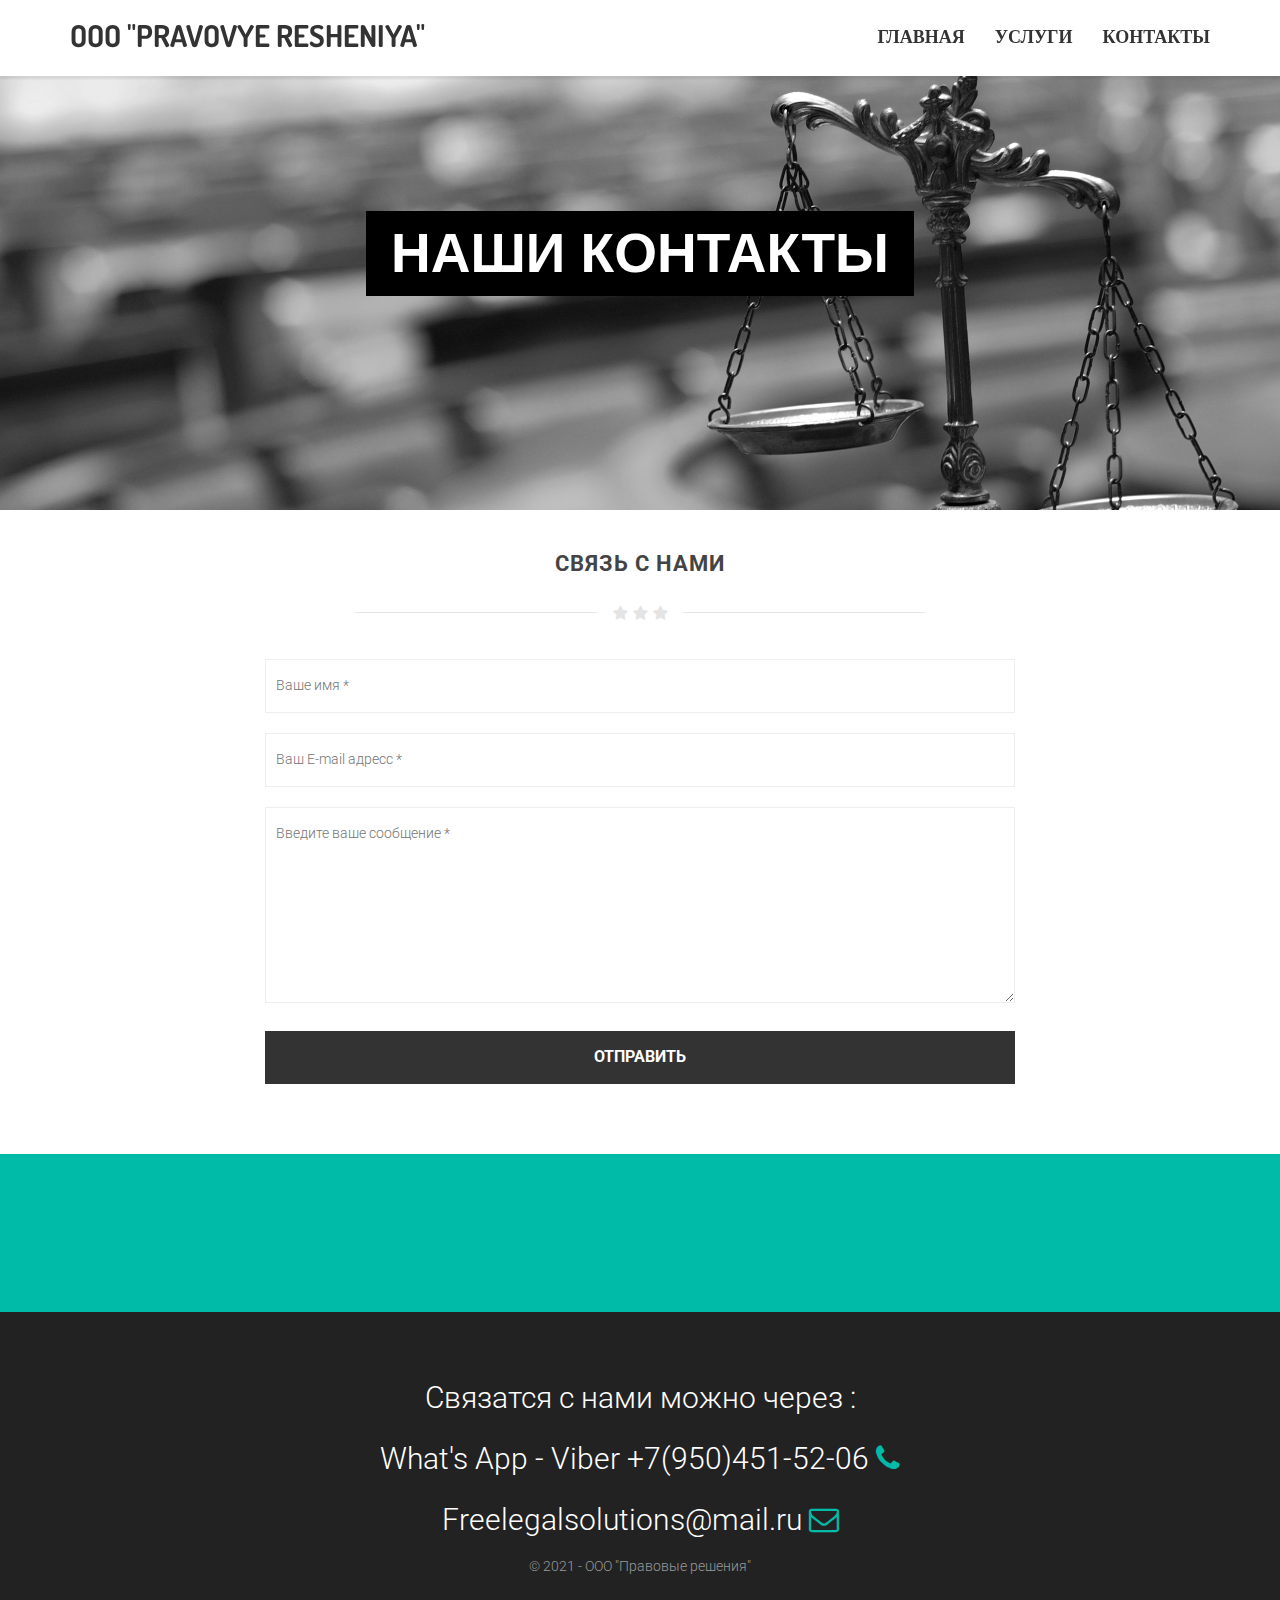
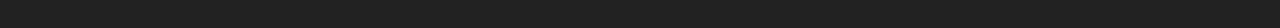
==== contact.html @ e413a42b "Загружает файлы с сайта" ====
<!DOCTYPE html>
<html>
<head>
<meta charset="utf-8">
<meta name="viewport" content="width=device-width, initial-scale=1.0">
<meta name="generator" content="">
<link href="css/bootstrap.min.css" rel="stylesheet">
<link href="https://maxcdn.bootstrapcdn.com/font-awesome/4.6.3/css/font-awesome.min.css" rel="stylesheet">
<link href="css/style.css" rel="stylesheet">
<link href="https://fonts.googleapis.com/css?family=Dosis:200,300,400,500,600,700" rel="stylesheet">
<link href="https://fonts.googleapis.com/css?family=Roboto:200,300,400,500,600,700" rel="stylesheet">
</head>
<body>


<header class="item header margin-top-0">
<div class="wrapper">
	<nav role="navigation" class="navbar navbar-white navbar-embossed navbar-lg navbar-fixed-top">
	<div class="container">
		<div class="navbar-header">
			<button data-target="#navbar-collapse-02" data-toggle="collapse" class="navbar-toggle" type="button">
			<i class="fa fa-bars"></i>
			<span class="sr-only">Toggle navigation</span>
			</button>
			<a href="index.html" class="navbar-brand brand"> OOO "PRAVOVYE RESHENIYA" </a>
		</div>
		<div id="navbar-collapse-02" class="collapse navbar-collapse">
			<ul class="nav navbar-nav navbar-right">
				<li class="propClone"><a href="index.html">ГЛАВНАЯ</a></li>
				<li class="propClone"><a href="shop.html">УСЛУГИ</a></li>
				<li class="propClone"><a href="contact.html">КОНТАКТЫ</a></li>
			</ul>
		</div>
	</div>
	</nav>
	<div class="container">
		<div class="row">
			<div class="col-md-12 text-center">
				<div class="text-pageheader">
					<div class="maintext-image" data-scrollreveal="enter top over 1.5s after 0.1s">
					    <div class="background">
						<div class="transparent">НАШИ КОНТАКТЫ</div>
					</div>
				</div>
			</div>
		</div>
	</div>
</div>
</header>

<section class="item content">
<div class="container toparea">
	<div class="underlined-title">
		<div class="editContent">
			<h1 class="text-center latestitems">СВЯЗЬ С НАМИ</h1>
		</div>
		<div class="wow-hr type_short">
			<span class="wow-hr-h">
			<i class="fa fa-star"></i>
			<i class="fa fa-star"></i>
			<i class="fa fa-star"></i>
			</span>
		</div>
	</div>
	<div class="row">
		<div class="col-lg-8 col-lg-offset-2">
			<div class="done">
				<div class="alert alert-success">
					<button type="button" class="close" data-dismiss="alert">×</button>
					Ваше сообщение было отправлено. Спасибо!
				</div>
			</div>
			<form method="post" action="contact.php" id="contactform">
				<div class="form">
					<input type="text" name="name" placeholder="Ваше имя *">
					<input type="text" name="email" placeholder="Ваш E-mail адресс *">
					<textarea name="comment" rows="7" placeholder="Введите ваше сообщение *"></textarea>
					<input type="submit" id="submit" class="clearfix btn" value="ОТПРАВИТЬ">
				</div>
			</form>
		</div>
	</div>
</div>
</div>
</section>
<!-- CALL TO ACTION =============================-->
<section class="content-block" style="background-color:#00bba7;">
<div class="container text-center">
	<div class="row">
		<div class="col-sm-10 col-sm-offset-1">
			<div class="item" data-scrollreveal="enter top over 0.4s after 0.1s">
				<h1 class="callactiontitle"> СКИДКА ПО ПРОМОКОДУ НА ПЕРВУЮ КОНСУЛЬТАЦИЮ :  <span class="callactionbutton"><i class="fa fa-gift"> G3AYARA </i></span>
				</h1>
			</div>
		</div>
	</div>
</div>
</section>


<!-- FOOTER =============================-->
<div class="footer text-center">
	<div class="container">
		<div class="row">
			<p class="footernote">
				 Cвязатся с нами можно через : 
			</p>
			<ul class="social-iconsfooter" > 
				<p>  What's App - Viber +7(950)451-52-06 <a  class="fa fa-phone"></i></a></p>
				<p>  Freelegalsolutions@mail.ru <a  class="fa fa-envelope-o"></i></a></p>
			</ul> 
			<p>
				 &copy; 2021 - ООО "Правовые решения" <br/>
			</p>
		</div>
	</div>
</div>
<!-- SCRIPTS =============================-->
<script src="js/jquery-.js"></script>
<script src="js/bootstrap.min.js"></script>
<script src="js/anim.js"></script>
<script src="js/validate.js"></script>
</body>
</html>
---- css/style.css ----
/*
Scorilo 1.0.1 - HTML Template by WowThemes.net
Visit: https://www.wowthemes.net
================================================== */
body {
	font-family:Roboto;
	font-weight:300;
	font-size:16px;
	color:#777;
	line-height:1.7;
}
h1,h2,h3,h4,h5,h6 {
	font-family:Roboto;
	font-weight:700;
}
.unstyle ul li,.unstyle ol li,ul.unstyle li,ol.unstyle li {
	list-style:none;
	line-height:inherit;
}
.text-left {
	text-align:left !Important;
}
a:hover {
	text-decoration:none;
}
.content-block {
	padding:50px 0;
	margin-top:50px;
}
.navbar-lg {
	min-height:76px;
}
.navbar-lg .navbar-brand {
	line-height:1;
	padding-top:20px;
	padding-bottom:26px;
	font-size:30px;
}
.navbar-toggle:before {
	background-image:url(../images/menu.png);
	background-repeat:no-repeat;
}
header .navbar-white a {
	color:#333333;
	font-weight:700;
}
.item.content,.item.portfolio,.item.team,.item.pricing,.item.contact {
	padding-top:40px;
	padding-bottom:0px;
}
.padding-top-100 {
	padding-top:180px !important;
}
.padding-bottom-40 {
	padding-bottom:40px !important;
}
header .navbar-white {
	background:#fff;
	box-shadow:0px 3px 2px 0px rgba(50,50,50,0.1);
}
.item.header {
	background-image:url(../images/homeimg.jpg);
	background-repeat:no-repeat;
	background-position:0% top;
	background-size:cover;
	background-attachment:scroll;
	background-color:rgba(0,0,0,0);
}
.navbar-nav,.navbar>.container .navbar-brand {
	font-family:Dosis;
	text-transform:uppercase;
}
	.text-homeimage {
	text-align:center;
	color:#fff;
	z-index:2;
	position:relative;
	font-size:75px;
	line-height:90px;
	text-transform:uppercase;
	padding-top:190px;
	padding-bottom:190px;
	font-weight:700;
	font-family:Dosis;
}
.text-pageheader {
	 text-align:center;
	color:#fff;
	z-index:2;
	position:relative;
	font-size:45px;
	line-height:90px;
	text-transform:uppercase;
	padding-top:100px;
	padding-bottom:100px;
	font-weight:700;
	font-family:Dosis;
}
.

	text-transform:none;
	font-weight:100 !Important;
}
.toparea {
	background:#fff;
	margin-top:-100px;
	padding-top:30px;
}
.numbertext {
	font-weight:700;
	font-size:20px;
	line-height:38px;
	color:#444;
	text-transform:uppercase;
	display:block;
	margin-bottom:10px;
}
.numberstep {
	background-color:#333333;
	border-radius:50%;
	color:#fff;
	margin-right:4px;
	text-align:center;
	height:60px;
	width:60px;
	line-height:60px;
	display:inline-block;
	font-size:25px;
	font-weight:700;
	margin-top:20px;
}
h1.latestitems {
	font-size:22px;
	line-height:28px;
	color:#444;
	text-transform:uppercase;
	letter-spacing:1px;
	margin-top:0;
}
.wow-hr {
	position:relative;
	font-size:0;
	text-align:center;
	height:24px;
	margin:auto;
	margin-top:2%;
	margin-bottom:3%;
	width:50%;
	padding:2px 0;
	overflow:hidden;
	clear:both;
}
.wow-hr-h:before {
	left:-13px;
	margin-left:-50%;
	background:#f7f7f7;
}
.wow-hr-h:after {
	left:13px;
	margin-right:-50%;
}
.wow-hr-h:before,.wow-hr-h:after {
	display:inline-block;
	content:"";
	height:1px;
	width:50%;
	margin-top:9px;
	vertical-align:top;
	position:relative;
	background-color:#e4e4e4;
}
.wow-hr-h i {
	font-size:16px;
	line-height:20px;
	height:20px;
	width:20px;
	vertical-align:top;
	text-align:center;
	color:#e4e4e4;
}
.paddingtop0 {
	padding-top:0 !Important;
}
.paddingbottom20 {
	padding-bottom:20px !Important;
}
.homebrowseitems {
	text-decoration:none;
	background-color:#333333;
	font-weight:700;
	font-size:20px;
	border:0;
	padding:13px 39px;
	letter-spacing:1px;
	margin-top:-20px;
	display:inline-block;
	color:#fff;
	margin-bottom:0px;
}
.homebrowseitemsicon {
	color:#fff;
	display:inline-block;
	padding:13px 20px;
	margin-top:-13px;
	margin-bottom:-13px;
	margin-right:-39px;
	margin-left:15px;
	background:rgba(0,0,0,0.2);
}
a.homebrowseitems:hover {
	color:#fff;
	opacity: 0.8;
}
/*==============================================* SHOP *===============================================*/
img {
	max-width: 100%;
}
/*Product Box*/
.maxproduct {
	max-height:300px;
	overflow:hidden;
	display:inline-block;
}
.productbox {
	background:#fff;
	padding:13px;
	border:1px solid #e4e4e4;
	margin-bottom:30px;
}
.latest-items .productbox {
	margin-bottom:30px;
}
.productbox h1 {
	display:block;
	font-size:17px;
	text-transform:uppercase;
	margin-top:15px;
	border-bottom:double medium #eee;
	padding-bottom:15px;
	margin-bottom:10px;
	font-weight:500;
	color:#333;
}
.product-details {
	padding:6px 0 0 0;
	text-align:center;
	color:#444;
}
.productbox .price {
	font-weight:400;
}
.shopsection .productbox {
	margin-bottom:30px;
}
.captionshop {
	display:none;
	position:absolute;
	top:0;
	left:0;
	background-color:#00bba7;
	width:100%;
	height:100%;
}
.captionshop h3,.captionshop p {
	color:#fff;
	margin:20px;
}
.captionshop h3 {
	margin:30px 20px 10px;
}
.captionshop p {
	font-size:15px;
	margin:0 20px 15px;
}
.captionshop a.learn-more {
	padding:8px 12px;
	background:transparent;
	color:#fff;
	font-weight:bold;
	text-decoration:none;
	border:1px solid;
	display:inline-block;
	min-width:120px;
	text-transform:uppercase;
	font-size:16px;
}
.captionshop a.learn-more.detailslearn {
	margin-left:-1px;
}
.captionshop a.learn-more:hover {
	background:#fff;
	color:#00bba7;
	display:inline-block;
	border:1px solid #fff;
}
.fadeshop {
	position:relative;
	 max-height:300px;
}
.properties-box {
	padding:20px 20px 15px 20px;
	border:1px solid #e4e4e4;
	margin-top:25px;
	clear:both;
	float:none;
	line-height:1.7;
}
.slide-text {
	position:relative;
	color:#666;
	overflow:hidden;
	text-align:center;
	font-size:22px;
	font-weight:300;
	line-height:35px;
	max-width:75%;
	margin:0px auto;
	margin-top:0px;
}
.edd-submit.button {
	font-size:20px;
	border:0px;
	padding:7px 20px;
	text-decoration:none;
	color:#444;
	text-align:center;
	font-weight:400;
	background:#fff;
	text-transform:uppercase;
	border-radius:0;
	border-bottom:5px solid rgba(0,0,0,0.1);
	background-color:#00bba7;
	color:#fff;
}
.edd-submit.button,.edd-submit.button:visited {
	background-color:#00bba7;
	color:#fff;
	border-bottom:5px solid rgba(0,0,0,0.1);
}
.edd-submit.button:hover {
	opacity:0.8;
}
.rightarea-price .edd-submit.button {
	font-size:25px;
	padding:14px 25px;
	text-decoration:none;
	color:#fff;
	text-align:center;
	font-weight:400;
	border-bottom:5px solid rgba(0,0,0,0.1);
	text-transform:uppercase;
	border-radius:0;
}
.rightarea-price .edd_purchase_submit_wrapper a.edd-add-to-cart.edd-has-js,.rightarea-price .edd-submit.button {
	display:block;
}
.edd-submit.button.active,.edd-submit.button:focus,.edd-submit.button:hover {
	color:#fff;
}
#edd-purchase-button,.edd-submit,input[type=submit].edd-submit {
	background-color:#00bba7;
	color:#fff;
	border:0;
	border-radius:0;
	border-bottom:5px solid rgba(0,0,0,0.1);
	font-size:17px;
	font-weight:700;
}
#edd_checkout_cart a.edd-cart-saving-button,th input[type=submit].edd-submit {
	text-decoration:none;
	padding:4px 10px;
	text-transform:none;
	font-size:14px;
	background:#fff;
	color:#444;
	border:1px solid #eee;
	font-weight:500;
}
#edd_checkout_cart input.edd-item-quantity {
	padding-left:10px;
}
.edd-cart-added-alert {
	border:2px solid green;
	padding:7px 10px;
	margin-bottom:30px;
	float:right;
	display:inline;
	margin-left:20px;
}
.btn-buynow {
	font-size:25px;
	padding:14px 25px;
	text-decoration:none;
	color:#fff;
	text-align:center;
	font-weight:400;
	border-bottom:5px solid rgba(0,0,0,0.1);
	text-transform:uppercase;
	border-radius:0;
	display:block;
	background:#33c9b9;
}
.rightarea-price .edd-cart-ajax-alert {
	display:inline;
}
.rightarea-price .edd-cart-added-alert {
	border:2px solid green;
	padding:16px 10px;
	top:2px;
	position:absolute;
	margin-left:20px;
	clear:both;
	float:none;
	margin-bottom:0px;
}
.rightarea-price .edd_download_purchase_form {
	margin-bottom:0;
}
.rightarea-price .edd_go_to_checkout {
	clear:both;
	float:none;
	margin-bottom:0px;
}
.rightarea-price .edd-submit.button {
	display:block;
	clear:both;
	float:none;
	margin-bottom:0px;
}
.edd_empty_cart {
	padding:20px;
	display:block;
	background-color:#fcf8e3;
	border:#faebcc 1px solid;
	color:#8a6d3b;
	text-align:center;
	margin-bottom:200px;
}
.headercart {
	color:#fff;
	font-size:21px;
	display:block;
	padding-top:45px;
	font-weight:300;
	letter-spacing:1px;
	z-index:2;
	position:relative;
}
.headercart a {
	z-index:2;
	position:relative;
	color:#fff;
}
.filtertagscats a {
	color:#999;
	border:1px solid #ccc;
	padding:5px 10px;
	margin-right:10px;
	margin-bottom:13px;
	display:inline-block;
	text-transform:uppercase;
	font-size:13px !Important;
}
table#edd_purchase_receipt td,table#edd_purchase_receipt th,table#edd_purchase_receipt_products td,table#edd_purchase_receipt_products th {
	text-align:left;
	border:1px solid #eee;
	padding:10px;
}
#edd_checkout_cart {
	text-align:left;
	width:100%;
	border:none;
	margin:0 0 21px;
	table-layout:auto;
}
#edd_checkout_cart .edd_cart_header_row th {
	background:#fafafa;
	padding:1.387em;
}
#edd_checkout_cart td,#edd_checkout_cart th {
	text-align:left;
	border:1px solid #eee;
	color:#666;
	padding:.5em 1.387em;
}
#edd_checkout_form_wrap fieldset {
	border:1px solid #eee;
	padding:1.387em;
	margin:0 0 21px;
}
legend {
	display:inline-block !Important;
}
#edd_checkout_form_wrap label {
	font-weight:700;
	display:block;
	position:relative;
	line-height:100%;
	font-size:95%;
	margin:0 0 5px;
}
#edd_checkout_form_wrap input[type=text],#edd_checkout_form_wrap input[type=email],#edd_checkout_form_wrap input[type=password],#edd_checkout_form_wrap input[type=tel],#edd_checkout_form_wrap textarea {
	padding:4px 6px;
}
#edd_checkout_form_wrap input.edd-input,#edd_checkout_form_wrap textarea.edd-input {
	display:inline-block;
	width:100%;
	border:1px solid #eee;
}
.myaccountsection legend {
	-webkit-padding-start:0;
	text-transform:uppercase;
	margin-bottom:20px;
	font-weight:700;
	display:block;
}
.myaccountsection #edd_login_form {
	margin-top:20px;
}
.myaccountsection #edd_login_form input,.myaccountsection #edd_login_form select {
	margin-bottom:0;
	margin-left:10px;
}
.myaccountsection #edd_login_form input[type="submit"] {
	margin-left:0px;
}
.myaccountsection input,.myaccountsection select {
	margin-bottom:20px;
	padding:7px 5px;
}
.myaccountsection input[type="submit"] {
	background:#333;
	padding:7px 20px;
	color:#fff;
	border:0px;
	margin-left: 0px;
}
/* WOW Fancy Box 3================================================== */
.infoarea .maintitle,.maintitle {
	font-size:22px;
	line-height:28px;
	color:#444;
	text-transform:uppercase;
	margin-bottom:40px;
	letter-spacing:1px;
}
.infoareaicon {
	font-size:40px;
	position:absolute;
	top:-18px;
	left:43%;
	background:#fff;
	padding-left:10px;
	padding-right:10px;
	color:#333333;
}
.infoareawrap {
	border:1px solid #eee;
	padding:20px;
}
.infoareawrap h1.subtitle {
	margin-top:20px;
	color:#444;
	text-transform:uppercase;
	font-size:16px;
	letter-spacing:1px;
	margin-bottom: 15px;
}
/* the text box */
.slide-text {
	position:relative;
	color:#666;
	overflow:hidden;
	text-align:center;
	font-size:22px;
	font-weight:300;
	line-height:35px;
	max-width:75%;
	margin:0px auto;
}
.slide-text img {
	border-radius:50%;
	max-width:100px;
	margin:20px 0;
}
.slide-text p {
	margin-top:0px;
	font-size:19px;
}
.slide-text a p {
	color:#666;
}
.slide-text h2 {
	font-style:normal;
	font-size:24px;
	line-height:28px;
	color:#444;
	text-transform:uppercase;
	letter-spacing:1px;
	margin-bottom:15px;
	margin-top:0;
}
.callactiontitle {
	font-size:25px;
	font-weight:300;
	color:#fff;
}
.callactionbutton {
	border:1px solid;
	padding:10px 20px;
	margin-left:30px;
}
.footer ul.social-iconsfooter li {
	display:inline-block;
	float:none;
	position:relative;
	background:transparent;
	margin-right:5px;
	border:1px solid #333;
}
.footer ul.social-iconsfooter li a {
	color:#fff;
	width:60px;
	height:60px;
	line-height:60px;
	display:inline-block;
}
.footer {
	background:#222;
	color:#999;
	font-size:14px;
	padding:60px 0 40px 0;
	margin-top:0px;
}
ul,ol {
	-moz-padding-start:0px;
	-webkit-padding-start:0px;
	-khtml-padding-start:0px;
	-o-padding-start:0px;
	padding-start:0px;
	padding-left:0px;
}
.footernote {
	font-size:30px;
	color:#fff;
}
.footer a {
	color:#00bba7;
}
#contactform input,#contactform textarea {
	border:0px;
	border:1px solid #eee;
	width:100%;
	background-color:transparent;
	padding:14px 10px;
	margin-bottom:20px;
	border-radius:0;
	font-size:14px;
}
#contactform .btn {
	background:#333;
	color:#fff;
	border:1px solid #333;
	font-size:16px;
	font-weight:700;
	text-transform:uppercase;
}
.done {
	display:none;
}
.error input,input.error,.error textarea,textarea.error {
	background-color:#ffffff;
	border-bottom:2px solid orangered !Important;
	transition:border linear 0.2s,box-shadow linear 0.2s;
}
@media (min-width:768px) {
	.navbar-lg .navbar-nav>li>a {
		padding-top:26px;
		padding-bottom:26px;
		 font-size:18px;
	}
	.navbar-lg .navbar-nav>li>a:hover,.navbar-lg .navbar-nav>li>a:active {
		background:#fff;
		color: #00bba7;
	}
}
.background {
    text-align: center;
    background: url("background.jpg") top center;  
    padding: 110px 7px;
}    
.transparent {
    font-family: Tahoma, sans-serif;
    font-weight: bold;
    font-size: 55px;
    line-height: 55px;
    text-transform: uppercase;
    background: #000;
    color: #FFF;
    mix-blend-mode: multiply;
    padding: 15px 25px;
    display: inline-block;
    /* text-shadow: 0 0 8px rgba(0,0,0,5), 0 2px 4px rgba(0,0,0,0.7); */
}
/* сСПИСРК НА ГЛАВНОЙ  ================================================== */
.rectangle {
counter-reset: li; 
list-style: none; 
font: 14px "Trebuchet MS", "Lucida Sans";
padding: 0;
text-shadow: 0 1px 0 rgba(255,255,255,.5);
}
.rectangle a {
position: relative;
display: block;
padding: .4em .4em .4em .8em;
margin: .5em 0 .5em 2.5em;
background: #D3D4DA;
color: #444;
text-decoration: none;
transition: all .3s ease-out;
}
.rectangle a:hover {background: #DCDDE1;}       
.rectangle a:before {
content: counter(li);
counter-increment: li;
position: absolute;
left: -2.5em;
top: 50%;
margin-top: -1em;
background: #9097A2;
height: 2em;
width: 2em;
line-height: 2em;
text-align: center;
font-weight: bold;
}
.rectangle a:after {
position: absolute;
content: "";
border: .5em solid transparent;
left: -1em;
top: 50%;
margin-top: -.5em;
transition: all .3s ease-out;
}
.rectangle a:hover:after {
left: -.5em;
border-left-color: #9097A2;
}
.rectangle {
counter-reset: li; 
list-style: none; 
font: 14px "Trebuchet MS", "Lucida Sans";
padding: 0;
text-shadow: 0 1px 0 rgba(255,255,255,.5);
}
.rectangle a {
position: relative;
display: block;
padding: .4em .4em .4em .8em;
margin: .5em 0 .5em 2.5em;
background: #D3D4DA;
color: #444;
text-decoration: none;
transition: all .3s ease-out;
}
.rectangle a:hover {background: #DCDDE1;}       
.rectangle a:before {
content: counter(li);
counter-increment: li;
position: absolute;
left: -2.5em;
top: 50%;
margin-top: -1em;
background: #9097A2;
height: 2em;
width: 2em;
line-height: 2em;
text-align: center;
font-weight: bold;
}
.rectangle a:after {
position: absolute;
content: "";
border: .5em solid transparent;
left: -1em;
top: 50%;
margin-top: -.5em;
transition: all .3s ease-out;
}
.rectangle a:hover:after {
left: -.5em;
border-left-color: #9097A2;
}
.social-iconsfooter {
	font-size:30px;
	color:#fff;
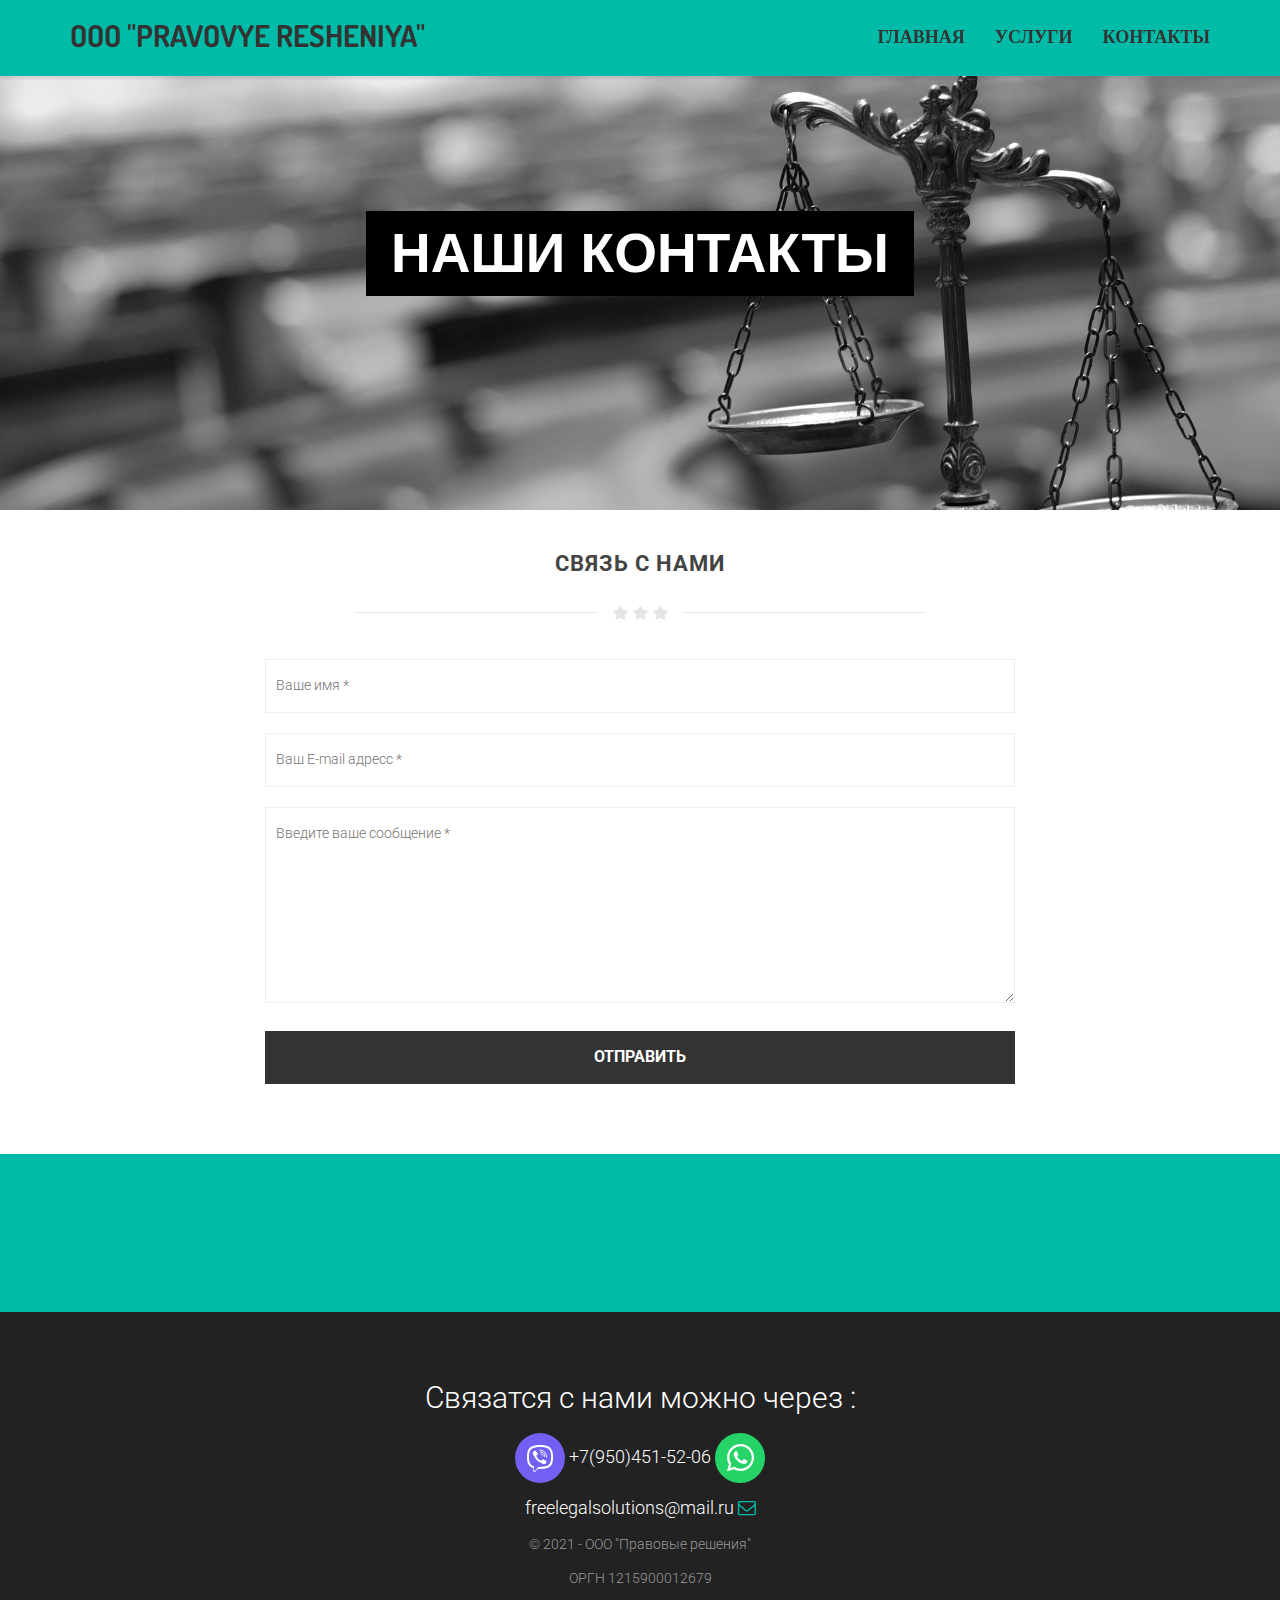
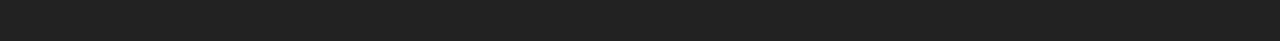
==== commit 3e751f6a: "Изменение цвета сайта , стиля , добавление данных" ====
--- a/contact.html
+++ b/contact.html
@@ -102,15 +102,19 @@
 <div class="footer text-center">
 	<div class="container">
 		<div class="row">
+			<span class="iconify" data-icon="fa-brands:viber"></span>
 			<p class="footernote">
 				 Cвязатся с нами можно через : 
 			</p>
 			<ul class="social-iconsfooter" > 
-				<p>  What's App - Viber +7(950)451-52-06 <a  class="fa fa-phone"></i></a></p>
-				<p>  Freelegalsolutions@mail.ru <a  class="fa fa-envelope-o"></i></a></p>
+				<p> <a title="Viber"><img src="images/Viber.svg"/></a> +7(950)451-52-06 <a title="Whatsapp"><img src="images/WhatsApp.svg" alt="Написать в Whatsapp" /></a>	
+					    	</p>	
+				<p>  freelegalsolutions@mail.ru <a  class="fa fa-envelope-o"></i></a></p>
 			</ul> 
 			<p>
 				 &copy; 2021 - ООО "Правовые решения" <br/>
+			<p>  
+				 ОРГН 1215900012679
 			</p>
 		</div>
 	</div>
--- a/css/style.css
+++ b/css/style.css
@@ -1,6 +1,5 @@
 /*
-Scorilo 1.0.1 - HTML Template by WowThemes.net
-Visit: https://www.wowthemes.net
+
 ================================================== */
 body {
 	font-family:Roboto;
@@ -55,7 +54,7 @@
 	padding-bottom:40px !important;
 }
 header .navbar-white {
-	background:#fff;
+	background:#00bba7;
 	box-shadow:0px 3px 2px 0px rgba(50,50,50,0.1);
 }
 .item.header {
@@ -116,9 +115,9 @@
 	margin-bottom:10px;
 }
 .numberstep {
-	background-color:#333333;
+	background-color:#00bba7;
 	border-radius:50%;
-	color:#fff;
+	color:black;
 	margin-right:4px;
 	text-align:center;
 	height:60px;
@@ -555,7 +554,7 @@
 	color:#333333;
 }
 .infoareawrap {
-	border:1px solid #eee;
+	border:20px solid #eee;
 	padding:20px;
 }
 .infoareawrap h1.subtitle {
@@ -679,9 +678,10 @@
 		padding-bottom:26px;
 		 font-size:18px;
 	}
+	 /* ЦВЕТ ПРИ НАВЕДЕНИИ - НА КНОПКИ ГЛАВНАЯ ,СШОП , И КОНТАКТЫ*/
 	.navbar-lg .navbar-nav>li>a:hover,.navbar-lg .navbar-nav>li>a:active {
-		background:#fff;
-		color: #00bba7;
+		background:#00bba7;
+		color: #333;
 	}
 }
 .background {
@@ -702,11 +702,12 @@
     display: inline-block;
     /* text-shadow: 0 0 8px rgba(0,0,0,5), 0 2px 4px rgba(0,0,0,0.7); */
 }
-/* сСПИСРК НА ГЛАВНОЙ  ================================================== */
+
+/*ТАБЛИЦА В НАЧАЛЕ  ================================================== */
 .rectangle {
 counter-reset: li; 
 list-style: none; 
-font: 14px "Trebuchet MS", "Lucida Sans";
+font: 18px "URW Chancery L", "cursive";
 padding: 0;
 text-shadow: 0 1px 0 rgba(255,255,255,.5);
 }
@@ -715,7 +716,7 @@
 display: block;
 padding: .4em .4em .4em .8em;
 margin: .5em 0 .5em 2.5em;
-background: #D3D4DA;
+background: #FFFFFF;
 color: #444;
 text-decoration: none;
 transition: all .3s ease-out;
@@ -728,7 +729,7 @@
 left: -2.5em;
 top: 50%;
 margin-top: -1em;
-background: #9097A2;
+background: #00bba7;
 height: 2em;
 width: 2em;
 line-height: 2em;
@@ -748,51 +749,8 @@
 left: -.5em;
 border-left-color: #9097A2;
 }
-.rectangle {
-counter-reset: li; 
-list-style: none; 
-font: 14px "Trebuchet MS", "Lucida Sans";
-padding: 0;
-text-shadow: 0 1px 0 rgba(255,255,255,.5);
-}
-.rectangle a {
-position: relative;
-display: block;
-padding: .4em .4em .4em .8em;
-margin: .5em 0 .5em 2.5em;
-background: #D3D4DA;
-color: #444;
-text-decoration: none;
-transition: all .3s ease-out;
-}
-.rectangle a:hover {background: #DCDDE1;}       
-.rectangle a:before {
-content: counter(li);
-counter-increment: li;
-position: absolute;
-left: -2.5em;
-top: 50%;
-margin-top: -1em;
-background: #9097A2;
-height: 2em;
-width: 2em;
-line-height: 2em;
-text-align: center;
-font-weight: bold;
-}
-.rectangle a:after {
-position: absolute;
-content: "";
-border: .5em solid transparent;
-left: -1em;
-top: 50%;
-margin-top: -.5em;
-transition: all .3s ease-out;
-}
-.rectangle a:hover:after {
-left: -.5em;
-border-left-color: #9097A2;
-}
+/*КОНТАКТЫ В НИЗУ СТРАНИЦЫ  ================================================== */
 .social-iconsfooter {
-	font-size:30px;
-	color:#fff;
+	font-size:18px;
+	color:#fff; }
+/*ЗНАЧОК VIBER ================================================== */
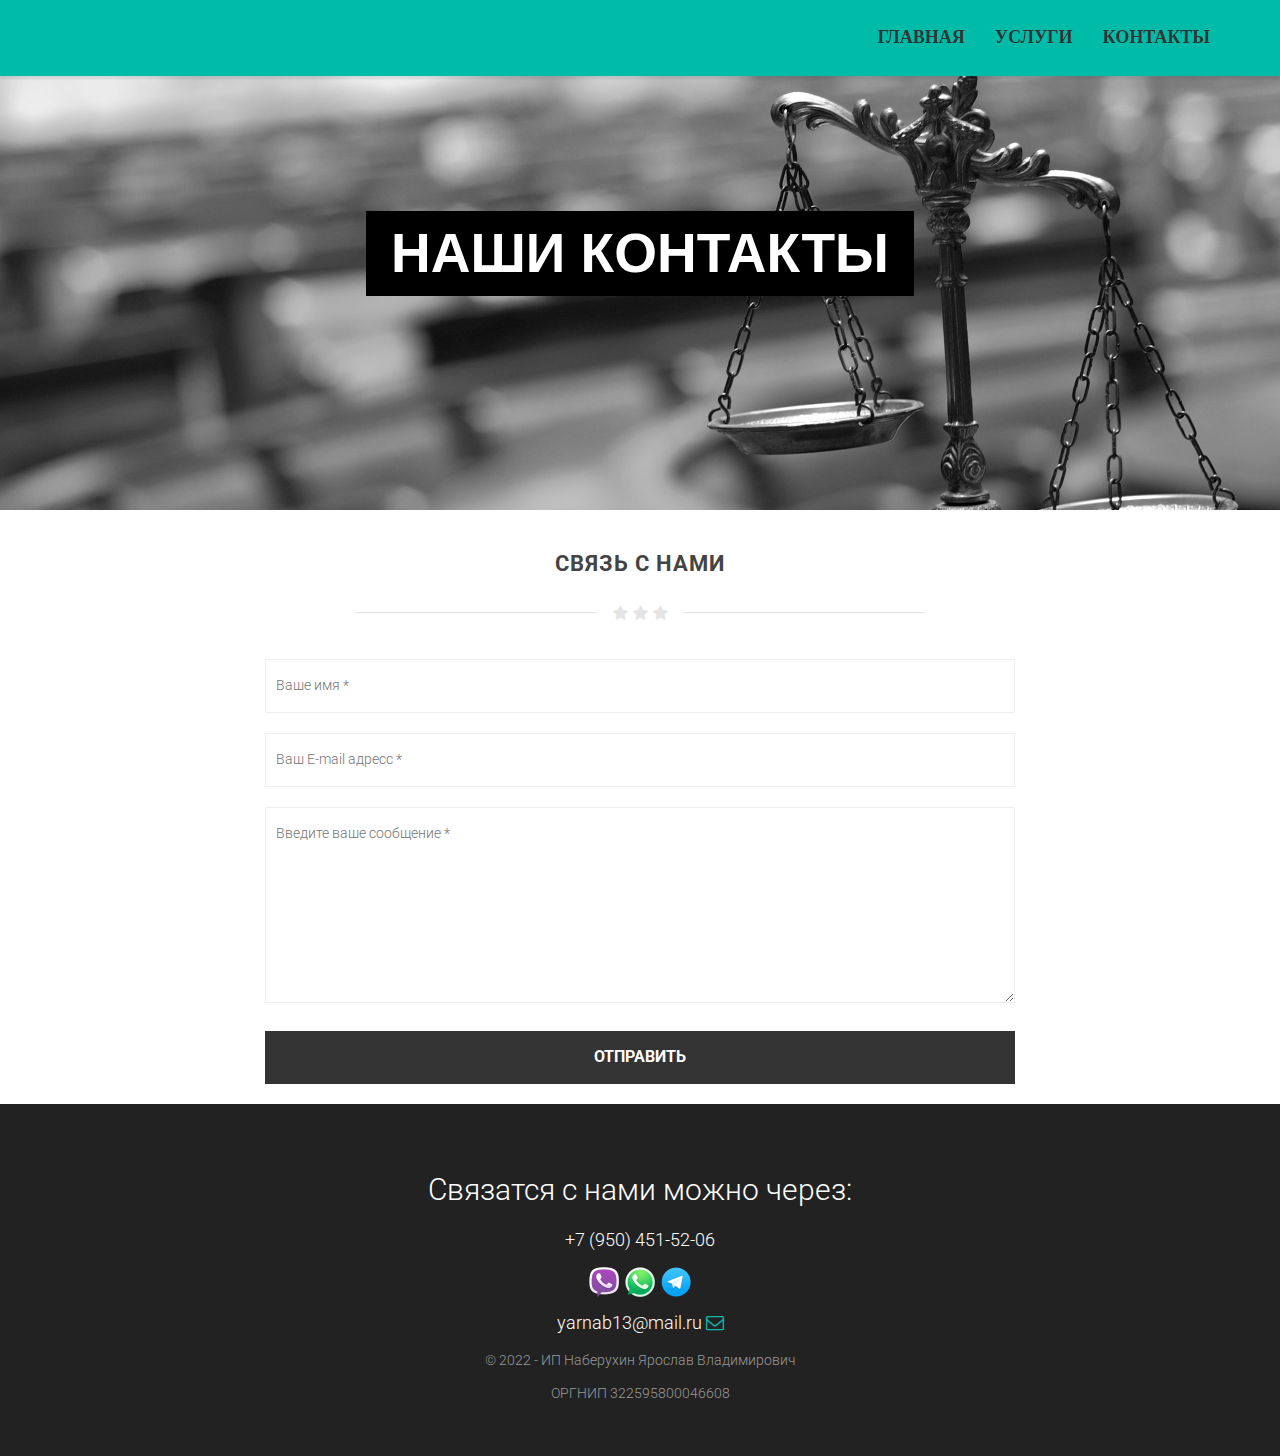
==== commit e16afb02: "mу-site 11.05" ====
--- a/contact.html
+++ b/contact.html
@@ -22,7 +22,7 @@
 			<i class="fa fa-bars"></i>
 			<span class="sr-only">Toggle navigation</span>
 			</button>
-			<a href="index.html" class="navbar-brand brand"> OOO "PRAVOVYE RESHENIYA" </a>
+			<a href="index.html" class="navbar-brand brand">  </a>
 		</div>
 		<div id="navbar-collapse-02" class="collapse navbar-collapse">
 			<ul class="nav navbar-nav navbar-right">
@@ -83,20 +83,6 @@
 </div>
 </div>
 </section>
-<!-- CALL TO ACTION =============================-->
-<section class="content-block" style="background-color:#00bba7;">
-<div class="container text-center">
-	<div class="row">
-		<div class="col-sm-10 col-sm-offset-1">
-			<div class="item" data-scrollreveal="enter top over 0.4s after 0.1s">
-				<h1 class="callactiontitle"> СКИДКА ПО ПРОМОКОДУ НА ПЕРВУЮ КОНСУЛЬТАЦИЮ :  <span class="callactionbutton"><i class="fa fa-gift"> G3AYARA </i></span>
-				</h1>
-			</div>
-		</div>
-	</div>
-</div>
-</section>
-
 
 <!-- FOOTER =============================-->
 <div class="footer text-center">
@@ -104,17 +90,18 @@
 		<div class="row">
 			<span class="iconify" data-icon="fa-brands:viber"></span>
 			<p class="footernote">
-				 Cвязатся с нами можно через : 
+				 Cвязатся с нами можно через: 
 			</p>
 			<ul class="social-iconsfooter" > 
-				<p> <a title="Viber"><img src="images/Viber.svg"/></a> +7(950)451-52-06 <a title="Whatsapp"><img src="images/WhatsApp.svg" alt="Написать в Whatsapp" /></a>	
+				<p>  +7 (950) 451-52-06 </p>
+				<p> <a title= "Viber"><img src="images/Viber.png"/></a> <a title="Whatsapp"><img src="images/WhatsApp.png" alt="Написать в Whatsapp" /></a>	<a title="Telegram"><img src="images/Telegram.png  " alt="Написать в Whatsapp" /></a>
 					    	</p>	
-				<p>  freelegalsolutions@mail.ru <a  class="fa fa-envelope-o"></i></a></p>
+				<p>  yarnab13@mail.ru <a  class="fa fa-envelope-o"></i></a></p>
 			</ul> 
 			<p>
-				 &copy; 2021 - ООО "Правовые решения" <br/>
+				 &copy; 2022 - ИП Наберухин Ярослав Владимирович <br/>
 			<p>  
-				 ОРГН 1215900012679
+				 ОРГНИП 322595800046608
 			</p>
 		</div>
 	</div>
--- a/css/style.css
+++ b/css/style.css
@@ -554,7 +554,7 @@
 	color:#333333;
 }
 .infoareawrap {
-	border:20px solid #eee;
+	border:3px solid #00bba7;
 	padding:20px;
 }
 .infoareawrap h1.subtitle {
@@ -707,7 +707,7 @@
 .rectangle {
 counter-reset: li; 
 list-style: none; 
-font: 18px "URW Chancery L", "cursive";
+font: 14px "URW Chancery L", "cursive";
 padding: 0;
 text-shadow: 0 1px 0 rgba(255,255,255,.5);
 }
@@ -753,4 +753,4 @@
 .social-iconsfooter {
 	font-size:18px;
 	color:#fff; }
-/*ЗНАЧОК VIBER ================================================== */
+/*Отступ текста 3- колонки в index начало  ================================================== */
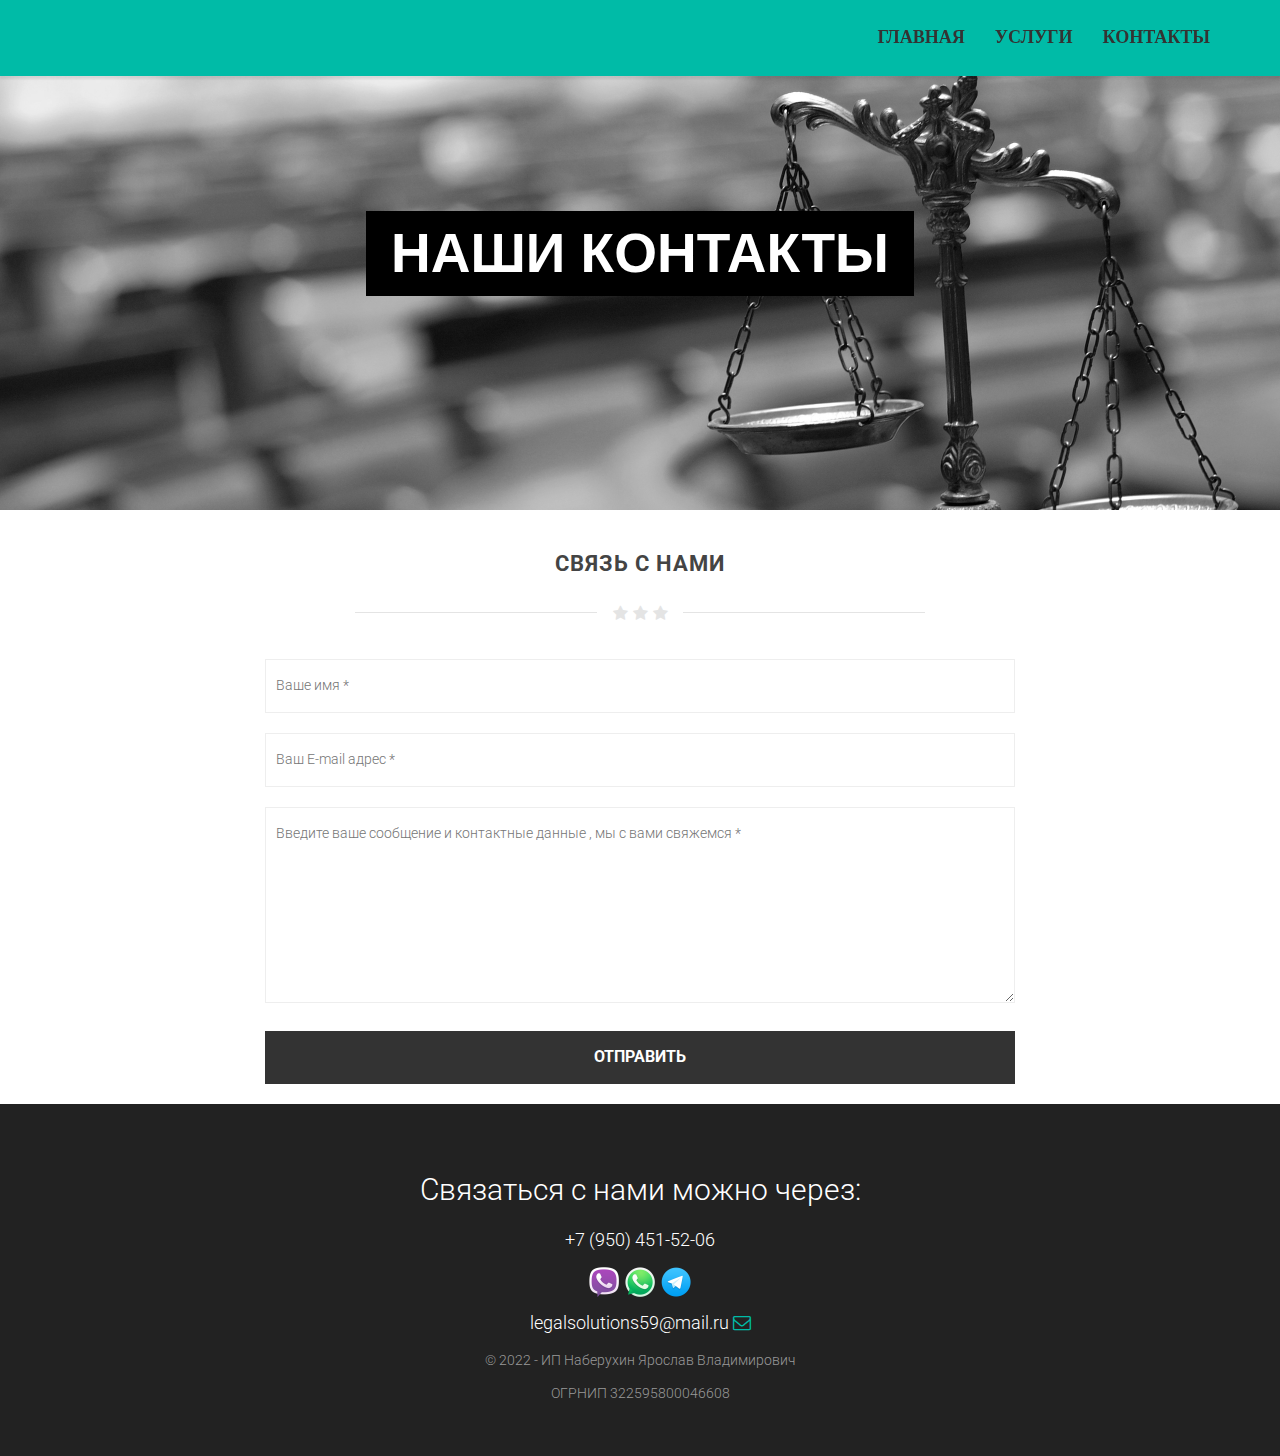
==== commit b8dd587e: "11.05 вечер" ====
--- a/contact.html
+++ b/contact.html
@@ -73,8 +73,8 @@
 			<form method="post" action="contact.php" id="contactform">
 				<div class="form">
 					<input type="text" name="name" placeholder="Ваше имя *">
-					<input type="text" name="email" placeholder="Ваш E-mail адресс *">
-					<textarea name="comment" rows="7" placeholder="Введите ваше сообщение *"></textarea>
+					<input type="text" name="email" placeholder="Ваш E-mail адрес *">
+					<textarea name="comment" rows="7" placeholder="Введите ваше сообщение и контактные данные , мы с вами свяжемся *"></textarea>
 					<input type="submit" id="submit" class="clearfix btn" value="ОТПРАВИТЬ">
 				</div>
 			</form>
@@ -90,18 +90,18 @@
 		<div class="row">
 			<span class="iconify" data-icon="fa-brands:viber"></span>
 			<p class="footernote">
-				 Cвязатся с нами можно через: 
+				 Cвязаться с нами можно через: 
 			</p>
 			<ul class="social-iconsfooter" > 
 				<p>  +7 (950) 451-52-06 </p>
 				<p> <a title= "Viber"><img src="images/Viber.png"/></a> <a title="Whatsapp"><img src="images/WhatsApp.png" alt="Написать в Whatsapp" /></a>	<a title="Telegram"><img src="images/Telegram.png  " alt="Написать в Whatsapp" /></a>
 					    	</p>	
-				<p>  yarnab13@mail.ru <a  class="fa fa-envelope-o"></i></a></p>
+				<p>  legalsolutions59@mail.ru <a  class="fa fa-envelope-o"></i></a></p>
 			</ul> 
 			<p>
 				 &copy; 2022 - ИП Наберухин Ярослав Владимирович <br/>
 			<p>  
-				 ОРГНИП 322595800046608
+				 ОГРНИП 322595800046608
 			</p>
 		</div>
 	</div>
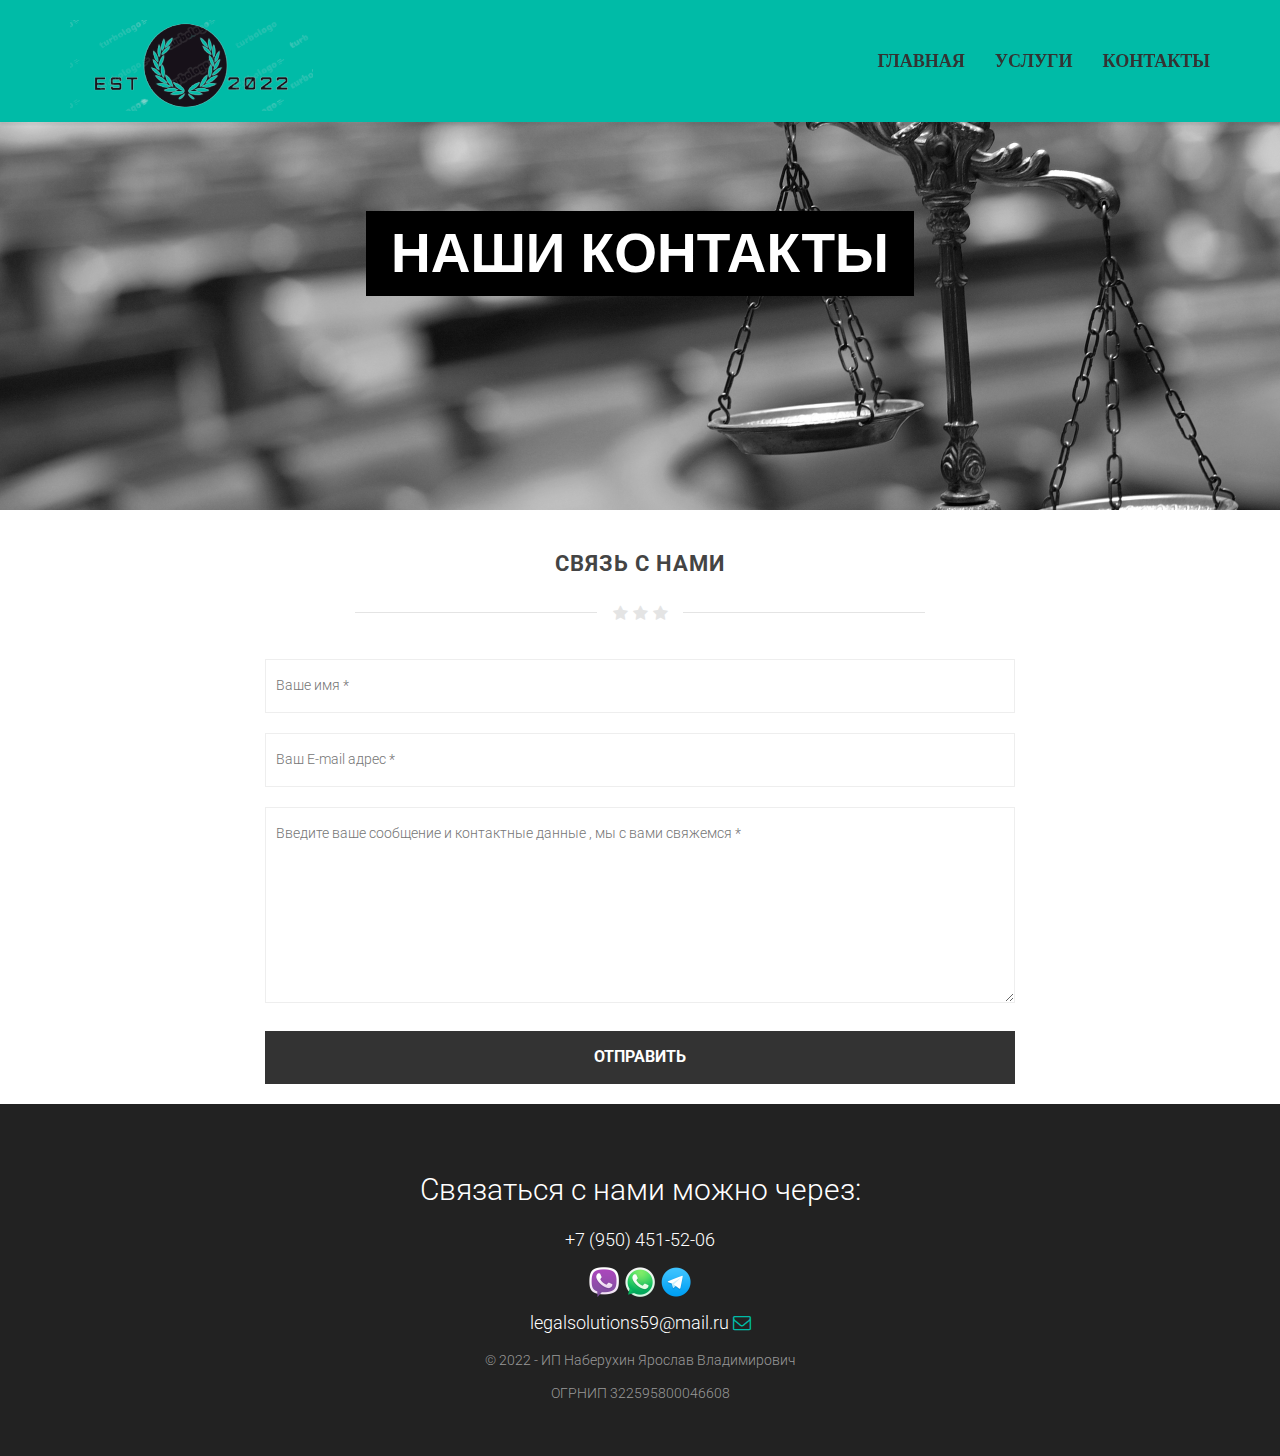
==== commit c4d870fe: "изменения всего 16.05" ====
--- a/contact.html
+++ b/contact.html
@@ -18,11 +18,13 @@
 	<nav role="navigation" class="navbar navbar-white navbar-embossed navbar-lg navbar-fixed-top">
 	<div class="container">
 		<div class="navbar-header">
+	    <h1>
+		<img src="images/logo.png">
+		</h1>
 			<button data-target="#navbar-collapse-02" data-toggle="collapse" class="navbar-toggle" type="button">
 			<i class="fa fa-bars"></i>
 			<span class="sr-only">Toggle navigation</span>
 			</button>
-			<a href="index.html" class="navbar-brand brand">  </a>
 		</div>
 		<div id="navbar-collapse-02" class="collapse navbar-collapse">
 			<ul class="nav navbar-nav navbar-right">
--- a/css/style.css
+++ b/css/style.css
@@ -183,9 +183,38 @@
 .paddingbottom20 {
 	padding-bottom:20px !Important;
 }
+.homebrowseitems1 {
+	text-decoration:none;
+	background-color:#333333;
+	font-weight:700;
+	font-size:20px;
+	border:0;
+	padding:13px 39px;
+	letter-spacing:1px;
+	margin-top:-20px;
+	display:inline-block;
+	color:#fff;
+	margin-bottom:0px;
+}
+.homebrowseitemsicon1 {
+	color:#fff;
+	display:inline-block;
+	padding:13px 20px;
+	margin-top:-13px;
+	margin-bottom:-13px;
+	margin-right:-39px;
+	margin-left:15px;
+	background:rgba(0,0,0,0.2);
+}
+a.homebrowseitems1:hover {
+	color:#fff;
+	opacity: 0.8;
+}
+
+/*==============================================* СТИЛЬ КНОПКИ ДОКУМЕНТА КОТОРЫЙ СКАЧИВАЕТСЯ  *===============================================*/
 .homebrowseitems {
 	text-decoration:none;
-	background-color:#333333;
+	background-color:#00bba7;
 	font-weight:700;
 	font-size:20px;
 	border:0;
@@ -674,7 +703,7 @@
 }
 @media (min-width:768px) {
 	.navbar-lg .navbar-nav>li>a {
-		padding-top:26px;
+		padding-top:50px;
 		padding-bottom:26px;
 		 font-size:18px;
 	}
